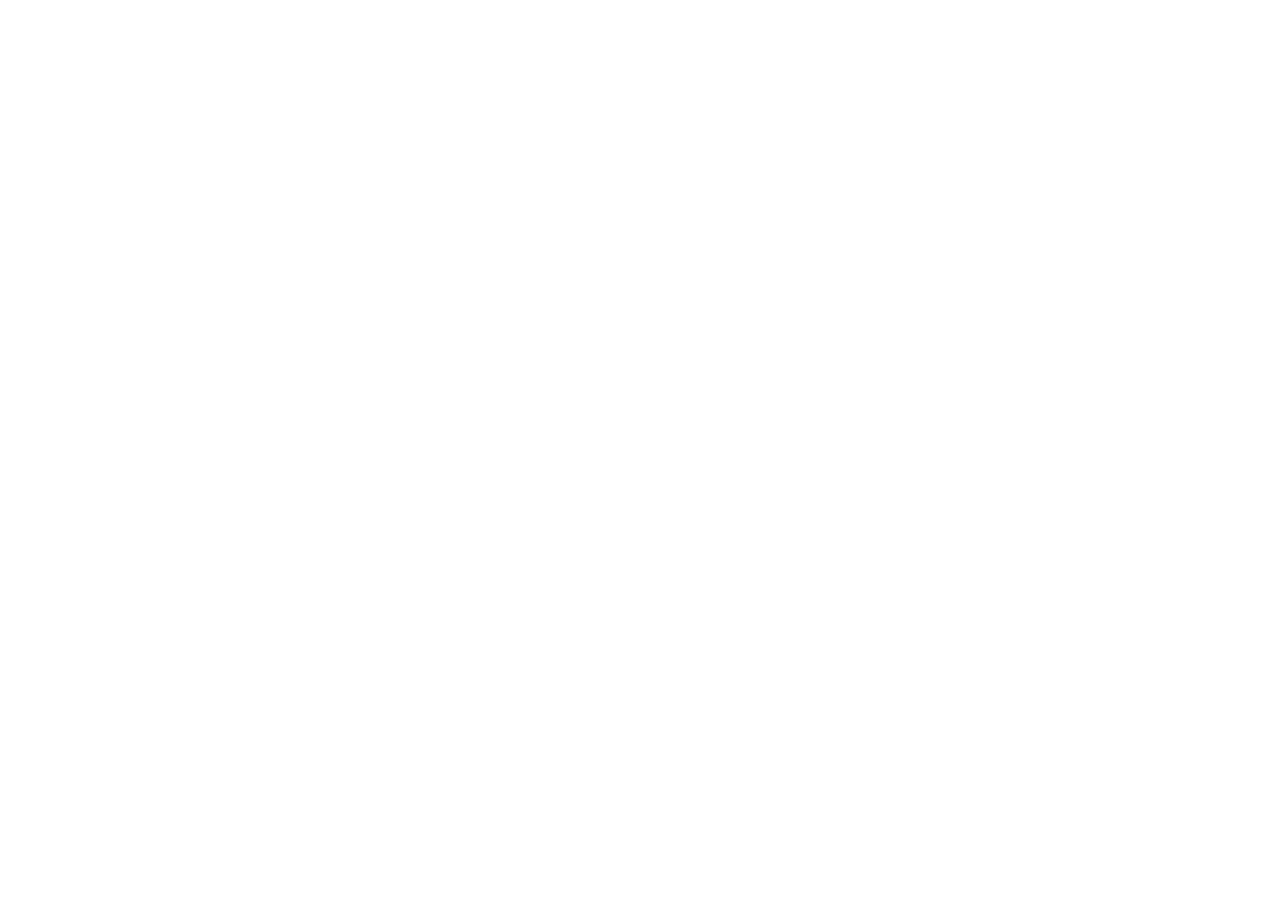
==== index.html @ 1413fa2e "primeiro commit" ====
<!DOCTYPE html>
<html lang="en">
  <head>
    <meta charset="UTF-8" />
    <meta name="viewport" content="width=device-width, initial-scale=1.0" />
    <meta http-equiv="X-UA-Compatible" content="ie=edge" />
    <title>Document</title>
  </head>
  <body></body>
</html>
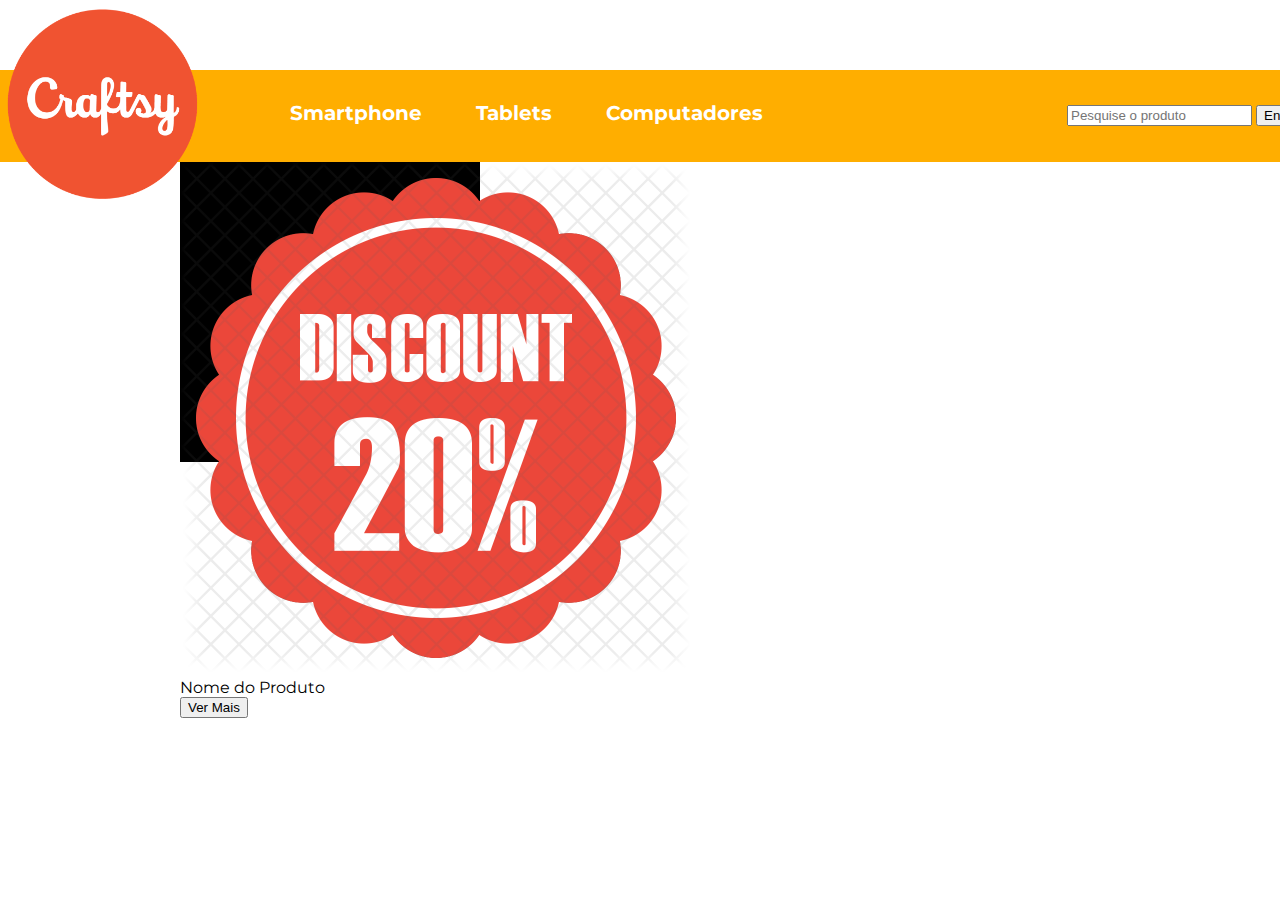
==== commit 419f9509: "criação da sessão produto" ====
--- a/index.html
+++ b/index.html
@@ -1,10 +1,52 @@
 <!DOCTYPE html>
-<html lang="en">
+<html lang="pt-br">
   <head>
     <meta charset="UTF-8" />
     <meta name="viewport" content="width=device-width, initial-scale=1.0" />
     <meta http-equiv="X-UA-Compatible" content="ie=edge" />
-    <title>Document</title>
+    <link rel="stylesheet" href="css/estilo.css" />
+    <link
+      href="https://fonts.googleapis.com/css?family=Montserrat&display=swap"
+      rel="stylesheet"
+    />
+    <title>Craftsy</title>
   </head>
-  <body></body>
+  <body>
+    <header>
+      <nav id="menu">
+        <img id="logo" src="imagens/logo.png" alt="logo" />
+        <ul>
+          <li>
+            <a href="#smartphone">Smartphone</a>
+          </li>
+          <li>
+            <a href="#tablets">Tablets</a>
+          </li>
+          <li>
+            <a href="#computadores">Computadores</a>
+          </li>
+        </ul>
+        <form class="form" action="" method="post">
+          <input
+            type="text"
+            name=""
+            id=""
+            class="input-form"
+            placeholder="Pesquise o produto"
+          />
+          <button type="submit">Enviar</button>
+        </form>
+      </nav>
+    </header>
+    <main id="container">
+      <section>
+        <article class="product">
+          <img src="imagens/label.png" alt="" class="img-label" />
+          <div class="name-product">Nome do Produto</div>
+          <button class="botao">Ver Mais</button>
+        </article>
+      </section>
+    </main>
+    <footer></footer>
+  </body>
 </html>
--- a/css/estilo.css
+++ b/css/estilo.css
@@ -0,0 +1,67 @@
+body {
+  font-family: "Montserrat", sans-serif;
+  -webkit-font-smoothing: antialiased;
+
+  margin: 0;
+  padding: 0;
+}
+
+header {
+  position: relative;
+}
+
+nav {
+  margin-top: 70px;
+  background-color: #ffae00;
+  width: 1366px;
+}
+
+#logo {
+  position: absolute;
+  width: 200px;
+  margin-top: -65px;
+}
+
+#menu ul {
+  display: inline-block;
+  list-style: none;
+  margin-left: 200px;
+  height: 60px;
+}
+
+#menu ul li {
+  display: inline-block;
+  padding: 15px 0 0 50px;
+}
+
+#menu ul li a {
+  color: #ffffff;
+  font-weight: bold;
+  font-size: 20px;
+  text-decoration: none;
+}
+
+#menu ul li a:hover {
+  text-decoration: underline;
+}
+.form {
+  display: inline-block;
+  margin-left: 300px;
+}
+
+#container {
+  width: 960px;
+  height: 650px;
+  margin: 0 auto;
+}
+
+section .product {
+  height: 300px;
+  width: 300px;
+  background-position: center;
+  background-size: cover;
+  background-color: #000000;
+  float: left;
+  margin: 0 0 20px 20px;
+  opacity: 1;
+}
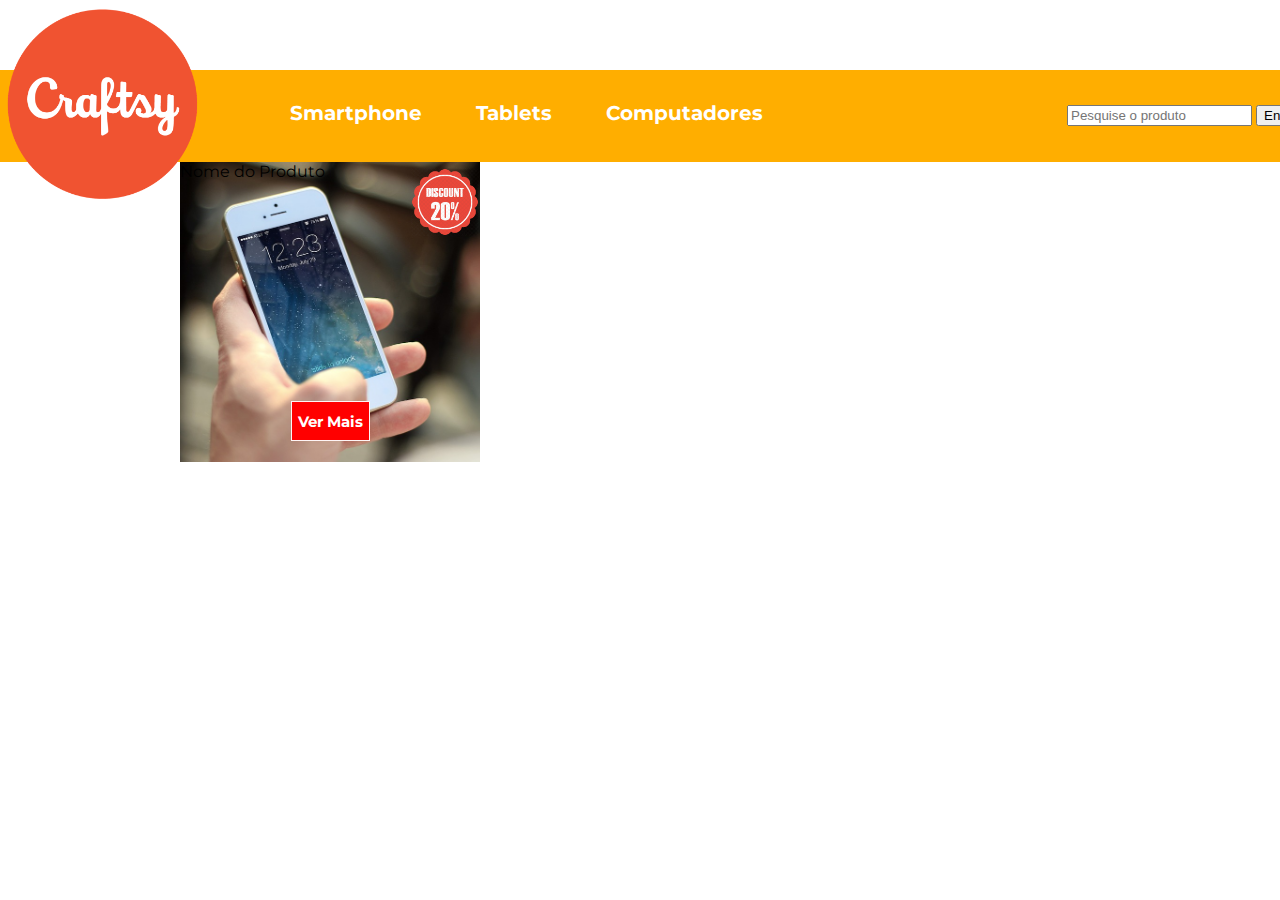
==== commit c9bb4ae7: "css do botao e palavra" ====
--- a/index.html
+++ b/index.html
@@ -40,7 +40,7 @@
     </header>
     <main id="container">
       <section>
-        <article class="product">
+        <article class="product product-1">
           <img src="imagens/label.png" alt="" class="img-label" />
           <div class="name-product">Nome do Produto</div>
           <button class="botao">Ver Mais</button>
--- a/css/estilo.css
+++ b/css/estilo.css
@@ -65,3 +65,24 @@
   margin: 0 0 20px 20px;
   opacity: 1;
 }
+
+section .product-1 {
+  background-image: url("../imagens/product-1.jpg");
+}
+section article .img-label {
+  width: 70px;
+  float: right;
+  margin-top: 5px;
+}
+
+section .botao {
+  background-color: red;
+  border: rgb(255, 245, 245) 1px solid;
+  color: white;
+  font-weight: bold;
+  font-size: 15px;
+  height: 40px;
+  font-family: "Montserrat", sans-serif;
+  margin-top: 220px;
+  margin-left: 111px;
+}
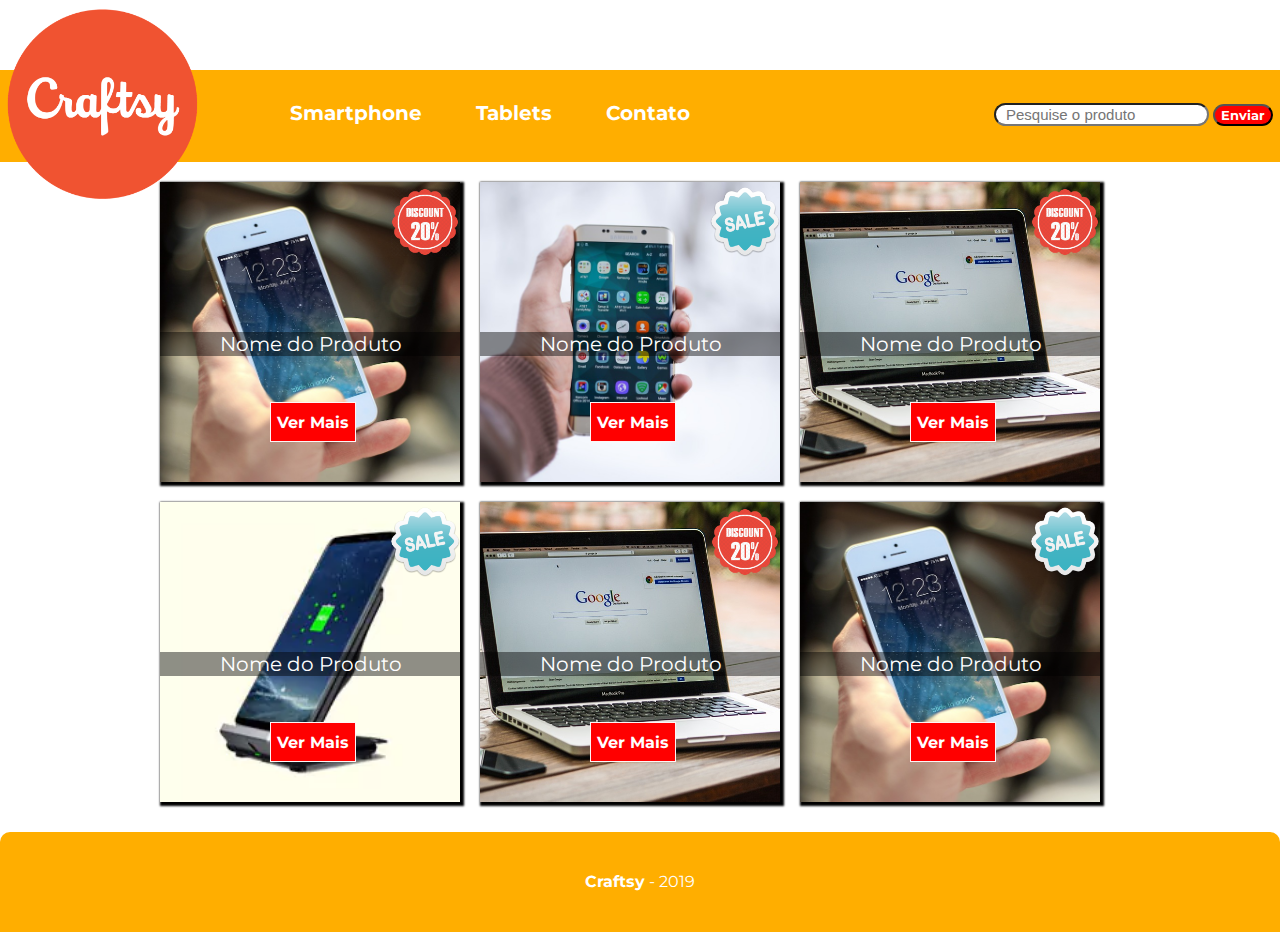
==== commit 3ba8fb15: "Montagem da tela de Contato e finalizacao da home" ====
--- a/index.html
+++ b/index.html
@@ -17,13 +17,13 @@
         <img id="logo" src="imagens/logo.png" alt="logo" />
         <ul>
           <li>
-            <a href="#smartphone">Smartphone</a>
+            <a href="index.html">Smartphone</a>
           </li>
           <li>
             <a href="#tablets">Tablets</a>
           </li>
           <li>
-            <a href="#computadores">Computadores</a>
+            <a href="contato.html">Contato</a>
           </li>
         </ul>
         <form class="form" action="" method="post">
@@ -45,8 +45,35 @@
           <div class="name-product">Nome do Produto</div>
           <button class="botao">Ver Mais</button>
         </article>
+        <article class="product product-2">
+          <img src="imagens/promo.png" alt="" class="img-label" />
+          <div class="name-product">Nome do Produto</div>
+          <button class="botao">Ver Mais</button>
+        </article>
+        <article class="product product-3">
+          <img src="imagens/label.png" alt="" class="img-label" />
+          <div class="name-product">Nome do Produto</div>
+          <button class="botao">Ver Mais</button>
+        </article>
+        <article class="product product-4">
+          <img src="imagens/promo.png" alt="" class="img-label" />
+          <div class="name-product">Nome do Produto</div>
+          <button class="botao">Ver Mais</button>
+        </article>
+        <article class="product product-3">
+          <img src="imagens/label.png" alt="" class="img-label" />
+          <div class="name-product">Nome do Produto</div>
+          <button class="botao">Ver Mais</button>
+        </article>
+        <article class="product product-1">
+          <img src="imagens/promo.png" alt="" class="img-label" />
+          <div class="name-product">Nome do Produto</div>
+          <button class="botao">Ver Mais</button>
+        </article>
       </section>
     </main>
-    <footer></footer>
+    <footer>
+      <div id="footer"><strong>Craftsy</strong> - 2019</div>
+    </footer>
   </body>
 </html>
--- a/css/estilo.css
+++ b/css/estilo.css
@@ -1,7 +1,6 @@
 body {
   font-family: "Montserrat", sans-serif;
   -webkit-font-smoothing: antialiased;
-
   margin: 0;
   padding: 0;
 }
@@ -13,7 +12,27 @@
 nav {
   margin-top: 70px;
   background-color: #ffae00;
-  width: 1366px;
+  width: 1340px;
+}
+nav .input-form {
+  border-radius: 21px;
+  padding-left: 10px;
+  font-size: 15px;
+
+  outline: 0;
+}
+nav .input-form:focus {
+  border: 2px solid #3c00ff;
+  transition: all 0.8s ease-in-out;
+}
+
+nav button {
+  border-radius: 21px;
+  font-weight: bold;
+  font-family: "Montserrat", sans-serif;
+  -webkit-font-smoothing: antialiased;
+  background-color: #ff0000;
+  color: white;
 }
 
 #logo {
@@ -44,6 +63,9 @@
 #menu ul li a:hover {
   text-decoration: underline;
 }
+#menu ul li a:active {
+  color: black;
+}
 .form {
   display: inline-block;
   margin-left: 300px;
@@ -62,13 +84,28 @@
   background-size: cover;
   background-color: #000000;
   float: left;
-  margin: 0 0 20px 20px;
+  margin: 20px 20px 0px 0px;
   opacity: 1;
+  box-shadow: 2px 2px 2px 2px #000000;
+}
+section .product:hover {
+  opacity: 0.5;
+  transition: opacity 0.8s ease-in-out;
 }
 
 section .product-1 {
   background-image: url("../imagens/product-1.jpg");
 }
+section .product-2 {
+  background-image: url("../imagens/product-2.jpg");
+}
+section .product-3 {
+  background-image: url("../imagens/product-3.jpg");
+}
+section .product-4 {
+  background-image: url("../imagens/product-4.jpg");
+}
+
 section article .img-label {
   width: 70px;
   float: right;
@@ -76,13 +113,32 @@
 }
 
 section .botao {
-  background-color: red;
+  background-color: #ff0000;
   border: rgb(255, 245, 245) 1px solid;
   color: white;
   font-weight: bold;
-  font-size: 15px;
+  font-size: 16px;
   height: 40px;
   font-family: "Montserrat", sans-serif;
   margin-top: 220px;
-  margin-left: 111px;
+  margin-left: 110px;
 }
+
+section .name-product {
+  color: white;
+  background-color: #00000070;
+  text-align: center;
+  margin-top: 150px;
+  padding: 0px 60px 0px 60px;
+  font-size: 20px;
+  position: absolute;
+}
+footer {
+  margin-top: 20px;
+  height: 100px;
+  background-color: #ffae00;
+  text-align: center;
+  color: white;
+  line-height: 100px;
+  border-radius: 10px 10px 0 0;
+}
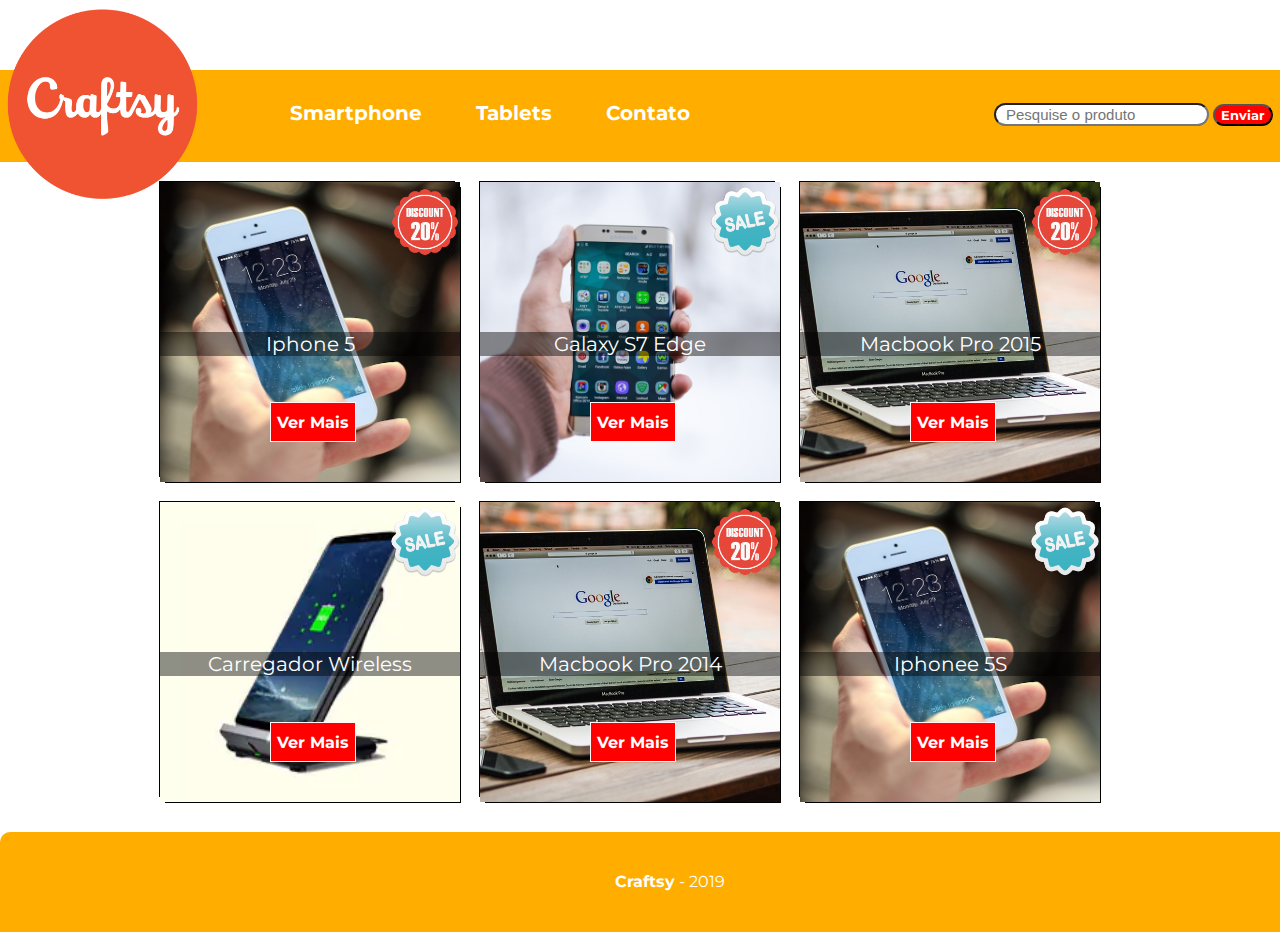
==== commit 2aba7d32: "Nome dos produtos + inclusão do fieldset" ====
--- a/index.html
+++ b/index.html
@@ -1,79 +1,79 @@
-<!DOCTYPE html>
-<html lang="pt-br">
-  <head>
-    <meta charset="UTF-8" />
-    <meta name="viewport" content="width=device-width, initial-scale=1.0" />
-    <meta http-equiv="X-UA-Compatible" content="ie=edge" />
-    <link rel="stylesheet" href="css/estilo.css" />
-    <link
-      href="https://fonts.googleapis.com/css?family=Montserrat&display=swap"
-      rel="stylesheet"
-    />
-    <title>Craftsy</title>
-  </head>
-  <body>
-    <header>
-      <nav id="menu">
-        <img id="logo" src="imagens/logo.png" alt="logo" />
-        <ul>
-          <li>
-            <a href="index.html">Smartphone</a>
-          </li>
-          <li>
-            <a href="#tablets">Tablets</a>
-          </li>
-          <li>
-            <a href="contato.html">Contato</a>
-          </li>
-        </ul>
-        <form class="form" action="" method="post">
-          <input
-            type="text"
-            name=""
-            id=""
-            class="input-form"
-            placeholder="Pesquise o produto"
-          />
-          <button type="submit">Enviar</button>
-        </form>
-      </nav>
-    </header>
-    <main id="container">
-      <section>
-        <article class="product product-1">
-          <img src="imagens/label.png" alt="" class="img-label" />
-          <div class="name-product">Nome do Produto</div>
-          <button class="botao">Ver Mais</button>
-        </article>
-        <article class="product product-2">
-          <img src="imagens/promo.png" alt="" class="img-label" />
-          <div class="name-product">Nome do Produto</div>
-          <button class="botao">Ver Mais</button>
-        </article>
-        <article class="product product-3">
-          <img src="imagens/label.png" alt="" class="img-label" />
-          <div class="name-product">Nome do Produto</div>
-          <button class="botao">Ver Mais</button>
-        </article>
-        <article class="product product-4">
-          <img src="imagens/promo.png" alt="" class="img-label" />
-          <div class="name-product">Nome do Produto</div>
-          <button class="botao">Ver Mais</button>
-        </article>
-        <article class="product product-3">
-          <img src="imagens/label.png" alt="" class="img-label" />
-          <div class="name-product">Nome do Produto</div>
-          <button class="botao">Ver Mais</button>
-        </article>
-        <article class="product product-1">
-          <img src="imagens/promo.png" alt="" class="img-label" />
-          <div class="name-product">Nome do Produto</div>
-          <button class="botao">Ver Mais</button>
-        </article>
-      </section>
-    </main>
-    <footer>
-      <div id="footer"><strong>Craftsy</strong> - 2019</div>
-    </footer>
-  </body>
-</html>
+<!DOCTYPE html>
+<html lang="pt-br">
+  <head>
+    <meta charset="UTF-8" />
+    <meta name="viewport" content="width=device-width, initial-scale=1.0" />
+    <meta http-equiv="X-UA-Compatible" content="ie=edge" />
+    <link rel="stylesheet" href="css/estilo.css" />
+    <link
+      href="https://fonts.googleapis.com/css?family=Montserrat&display=swap"
+      rel="stylesheet"
+    />
+    <title>Craftsy</title>
+  </head>
+  <body>
+    <header>
+      <nav id="menu">
+        <img id="logo" src="imagens/logo.png" alt="logo" />
+        <ul>
+          <li>
+            <a href="index.html">Smartphone</a>
+          </li>
+          <li>
+            <a href="#tablets">Tablets</a>
+          </li>
+          <li>
+            <a href="contato.html">Contato</a>
+          </li>
+        </ul>
+        <form class="form" action="" method="post">
+          <input
+            type="text"
+            name=""
+            id=""
+            class="input-form"
+            placeholder="Pesquise o produto"
+          />
+          <button type="submit">Enviar</button>
+        </form>
+      </nav>
+    </header>
+    <main id="container">
+      <section>
+        <article class="product product-1">
+          <img src="imagens/label.png" alt="" class="img-label" />
+          <div class="name-product">Iphone 5</div>
+          <button class="botao">Ver Mais</button>
+        </article>
+        <article class="product product-2">
+          <img src="imagens/promo.png" alt="" class="img-label" />
+          <div class="name-product">Galaxy S7 Edge</div>
+          <button class="botao">Ver Mais</button>
+        </article>
+        <article class="product product-3">
+          <img src="imagens/label.png" alt="" class="img-label" />
+          <div class="name-product">Macbook Pro 2015</div>
+          <button class="botao">Ver Mais</button>
+        </article>
+        <article class="product product-4">
+          <img src="imagens/promo.png" alt="" class="img-label" />
+          <div class="name-product">Carregador Wireless</div>
+          <button class="botao">Ver Mais</button>
+        </article>
+        <article class="product product-3">
+          <img src="imagens/label.png" alt="" class="img-label" />
+          <div class="name-product">Macbook Pro 2014</div>
+          <button class="botao">Ver Mais</button>
+        </article>
+        <article class="product product-1">
+          <img src="imagens/promo.png" alt="" class="img-label" />
+          <div class="name-product">Iphonee 5S</div>
+          <button class="botao">Ver Mais</button>
+        </article>
+      </section>
+    </main>
+    <footer>
+      <div id="footer"><strong>Craftsy</strong> - 2019</div>
+    </footer>
+  </body>
+</html>
--- a/css/estilo.css
+++ b/css/estilo.css
@@ -1,144 +1,144 @@
-body {
-  font-family: "Montserrat", sans-serif;
-  -webkit-font-smoothing: antialiased;
-  margin: 0;
-  padding: 0;
-}
-
-header {
-  position: relative;
-}
-
-nav {
-  margin-top: 70px;
-  background-color: #ffae00;
-  width: 1340px;
-}
-nav .input-form {
-  border-radius: 21px;
-  padding-left: 10px;
-  font-size: 15px;
-
-  outline: 0;
-}
-nav .input-form:focus {
-  border: 2px solid #3c00ff;
-  transition: all 0.8s ease-in-out;
-}
-
-nav button {
-  border-radius: 21px;
-  font-weight: bold;
-  font-family: "Montserrat", sans-serif;
-  -webkit-font-smoothing: antialiased;
-  background-color: #ff0000;
-  color: white;
-}
-
-#logo {
-  position: absolute;
-  width: 200px;
-  margin-top: -65px;
-}
-
-#menu ul {
-  display: inline-block;
-  list-style: none;
-  margin-left: 200px;
-  height: 60px;
-}
-
-#menu ul li {
-  display: inline-block;
-  padding: 15px 0 0 50px;
-}
-
-#menu ul li a {
-  color: #ffffff;
-  font-weight: bold;
-  font-size: 20px;
-  text-decoration: none;
-}
-
-#menu ul li a:hover {
-  text-decoration: underline;
-}
-#menu ul li a:active {
-  color: black;
-}
-.form {
-  display: inline-block;
-  margin-left: 300px;
-}
-
-#container {
-  width: 960px;
-  height: 650px;
-  margin: 0 auto;
-}
-
-section .product {
-  height: 300px;
-  width: 300px;
-  background-position: center;
-  background-size: cover;
-  background-color: #000000;
-  float: left;
-  margin: 20px 20px 0px 0px;
-  opacity: 1;
-  box-shadow: 2px 2px 2px 2px #000000;
-}
-section .product:hover {
-  opacity: 0.5;
-  transition: opacity 0.8s ease-in-out;
-}
-
-section .product-1 {
-  background-image: url("../imagens/product-1.jpg");
-}
-section .product-2 {
-  background-image: url("../imagens/product-2.jpg");
-}
-section .product-3 {
-  background-image: url("../imagens/product-3.jpg");
-}
-section .product-4 {
-  background-image: url("../imagens/product-4.jpg");
-}
-
-section article .img-label {
-  width: 70px;
-  float: right;
-  margin-top: 5px;
-}
-
-section .botao {
-  background-color: #ff0000;
-  border: rgb(255, 245, 245) 1px solid;
-  color: white;
-  font-weight: bold;
-  font-size: 16px;
-  height: 40px;
-  font-family: "Montserrat", sans-serif;
-  margin-top: 220px;
-  margin-left: 110px;
-}
-
-section .name-product {
-  color: white;
-  background-color: #00000070;
-  text-align: center;
-  margin-top: 150px;
-  padding: 0px 60px 0px 60px;
-  font-size: 20px;
-  position: absolute;
-}
-footer {
-  margin-top: 20px;
-  height: 100px;
-  background-color: #ffae00;
-  text-align: center;
-  color: white;
-  line-height: 100px;
-  border-radius: 10px 10px 0 0;
-}
+body {
+  font-family: "Montserrat", sans-serif;
+  -webkit-font-smoothing: antialiased;
+  margin: 0;
+  padding: 0;
+}
+
+header {
+  position: relative;
+}
+
+nav {
+  margin-top: 70px;
+  background-color: #ffae00;
+  width: 1340px;
+}
+nav .input-form {
+  border-radius: 21px;
+  padding-left: 10px;
+  font-size: 15px;
+  transition: all 0.8s ease-in-out;
+  outline: 0;
+}
+nav .input-form:focus {
+  border: 2px solid #3c00ff;
+}
+
+nav button {
+  border-radius: 21px;
+  font-weight: bold;
+  font-family: "Montserrat", sans-serif;
+  -webkit-font-smoothing: antialiased;
+  background-color: #ff0000;
+  color: white;
+}
+
+#logo {
+  position: absolute;
+  width: 200px;
+  margin-top: -65px;
+}
+
+#menu ul {
+  display: inline-block;
+  list-style: none;
+  margin-left: 200px;
+  height: 60px;
+}
+
+#menu ul li {
+  display: inline-block;
+  padding: 15px 0 0 50px;
+}
+
+#menu ul li a {
+  color: #ffffff;
+  font-weight: bold;
+  font-size: 20px;
+  text-decoration: none;
+}
+
+#menu ul li a:hover {
+  text-decoration: underline;
+}
+#menu ul li a:active {
+  color: black;
+}
+.form {
+  display: inline-block;
+  margin-left: 300px;
+}
+
+#container {
+  width: 960px;
+  height: 650px;
+  margin: 0 auto;
+}
+
+section .product {
+  height: 300px;
+  width: 300px;
+  background-position: center;
+  background-size: cover;
+  background-color: #000000;
+  float: left;
+  margin: 20px 20px 0px 0px;
+  opacity: 1;
+  box-shadow: 3px 3px 0px -2px #000000, -3px -3px 0px -2px #000000;
+  transition: opacity 0.8s ease-in-out;
+}
+section .product:hover {
+  opacity: 0.5;
+}
+
+section .product-1 {
+  background-image: url("../imagens/product-1.jpg");
+}
+section .product-2 {
+  background-image: url("../imagens/product-2.jpg");
+}
+section .product-3 {
+  background-image: url("../imagens/product-3.jpg");
+}
+section .product-4 {
+  background-image: url("../imagens/product-4.jpg");
+}
+
+section article .img-label {
+  width: 70px;
+  float: right;
+  margin-top: 5px;
+}
+
+section .botao {
+  background-color: #ff0000;
+  border: rgb(255, 245, 245) 1px solid;
+  color: white;
+  font-weight: bold;
+  font-size: 16px;
+  height: 40px;
+  font-family: "Montserrat", sans-serif;
+  margin-top: 220px;
+  margin-left: 110px;
+}
+
+section .name-product {
+  color: white;
+  background-color: #00000070;
+  text-align: center;
+  margin-top: 150px;
+  width: 300px;
+  font-size: 20px;
+  position: absolute;
+}
+footer {
+  margin-top: 20px;
+  height: 100px;
+  background-color: #ffae00;
+  text-align: center;
+  color: white;
+  line-height: 100px;
+  border-radius: 10px 10px 0 0;
+  width: 1340px;
+}
